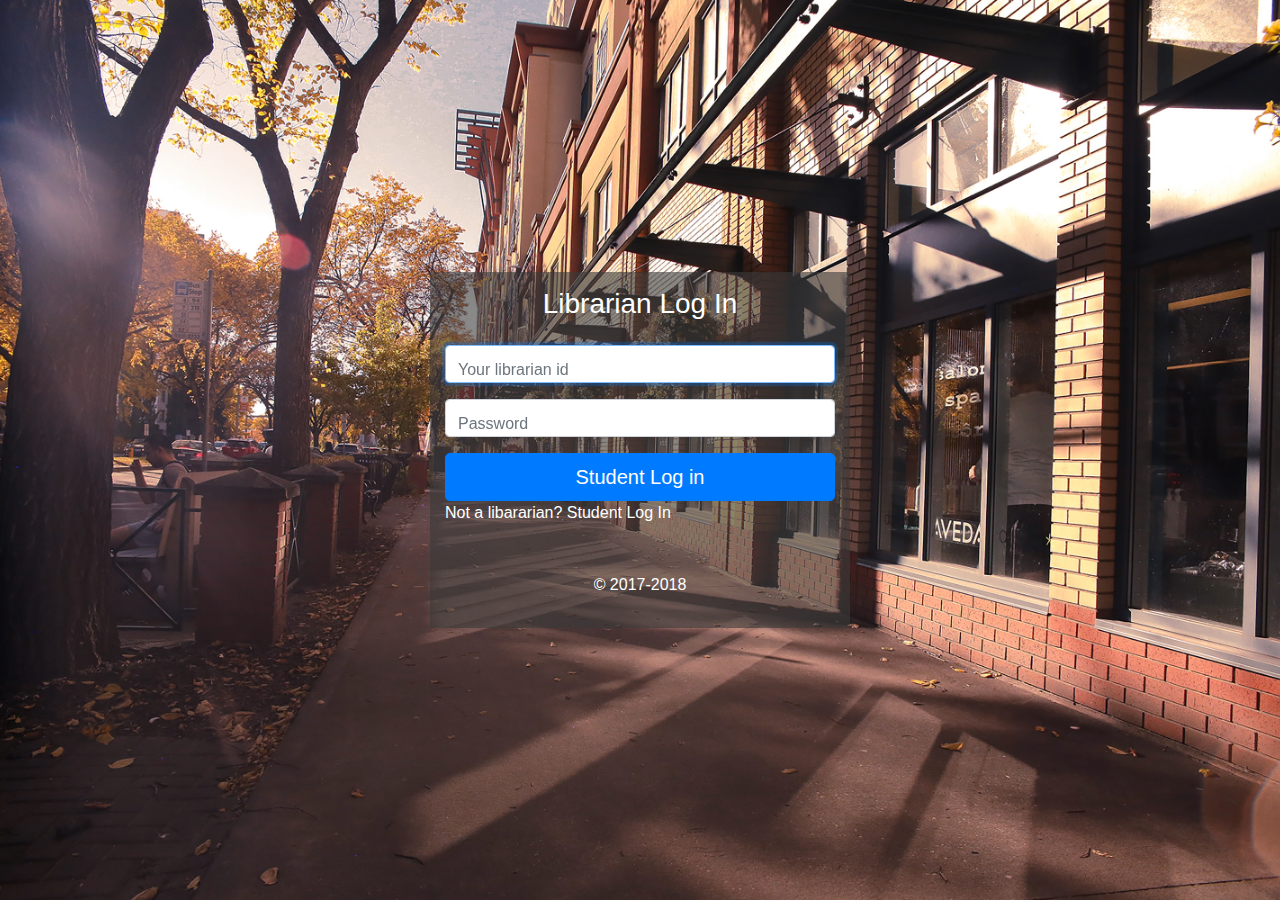
==== index2.html @ bc31e075 "proj moved to git" ====
<!DOCTYPE html>
<html lang="en" >
<head>
  <meta charset="utf-8">
    <meta name="viewport" content="width=device-width, initial-scale=1, shrink-to-fit=no">
    <meta name="description" content="">
    <meta name="author" content="">
    <link rel="icon" href="../../../../favicon.ico">
    <title>Log In</title>
  
  
    <link rel="stylesheet" href="https://stackpath.bootstrapcdn.com/bootstrap/4.3.1/css/bootstrap.min.css" integrity="sha384-ggOyR0iXCbMQv3Xipma34MD+dH/1fQ784/j6cY/iJTQUOhcWr7x9JvoRxT2MZw1T" crossorigin="anonymous">

    <!-- Bootstrap core CSS -->
    <link href="../../dist/css/bootstrap.min.css" rel="stylesheet">

    <!-- Custom styles for this template -->
    <link href="assets/css/floating-labels.css" rel="stylesheet">
  
</head>
<body>
      <form class="form-signin" action="./api/user/login.lib.php" method="GET">
        <div class="text-center mb-4">
          <h1 class="h3 mb-3 font-weight-normal text-white">Librarian Log In</h1>
        </div>
        <div class="form-label-group">
            <input type="text" id="username" name="username" class="form-control" placeholder="Student Id" required autofocus>
            <label for="username" class="text-muted">Your librarian id</label>
        </div>
        <div class="form-label-group">
          <input type="password" id="password" name="password" class="form-control" placeholder="Password" required>
          <label for="password" class="text-muted">Password</label>
        </div>
        <div class="group">
          <!--input type="submit" class="button" value="Log In" -->
          <button class="btn btn-lg btn-primary btn-block" type="submit">Student Log in</button>
          <a id="lib" href="index.html" class="text-decoration-none">Not a libararian? Student Log In</a>
          <p class="mt-5 mb-3 text-white text-center ">&copy; 2017-2018</p>
        </div>
      </form>

      <script src="https://code.jquery.com/jquery-3.3.1.slim.min.js" integrity="sha384-q8i/X+965DzO0rT7abK41JStQIAqVgRVzpbzo5smXKp4YfRvH+8abtTE1Pi6jizo" crossorigin="anonymous"></script>
      <script src="https://cdnjs.cloudflare.com/ajax/libs/popper.js/1.14.7/umd/popper.min.js" integrity="sha384-UO2eT0CpHqdSJQ6hJty5KVphtPhzWj9WO1clHTMGa3JDZwrnQq4sF86dIHNDz0W1" crossorigin="anonymous"></script>
      <script src="https://stackpath.bootstrapcdn.com/bootstrap/4.3.1/js/bootstrap.min.js" integrity="sha384-JjSmVgyd0p3pXB1rRibZUAYoIIy6OrQ6VrjIEaFf/nJGzIxFDsf4x0xIM+B07jRM" crossorigin="anonymous"></script> 
</body>
</html>
---- assets/css/floating-labels.css ----
:root {
    --input-padding-x: .75rem;
    --input-padding-y: .75rem;
  }
  
  html,
  body {
    height: 100%;
  }
  
  body {
    display: -ms-flexbox;
    display: -webkit-box;
    display: flex;
    -ms-flex-align: center;
    -ms-flex-pack: center;
    -webkit-box-align: center;
    align-items: center;
    -webkit-box-pack: center;
    justify-content: center;
    padding-top: 40px;
    padding-bottom: 40px;
    background-color: #f5f5f5;
    background-image:  url("../images/college.jpg");
    background-position: center; 
  background-repeat: no-repeat;
  background-size: cover; 
  }
  
  .form-signin {
    width: 100%;
    max-width: 420px;
    padding: 15px;
    margin: 0 auto;
    background-color: rgba(58,58,58,0.6);
  }
  
  .form-label-group {
    position: relative;
    margin-bottom: 1rem;
  }
  
  .form-label-group > input,
  .form-label-group > label {
    padding: var(--input-padding-y) var(--input-padding-x);
  }
  
  .form-label-group > label {
    position: absolute;
    top: 0;
    left: 0;
    display: block;
    width: 100%;
    margin-bottom: 0; /* Override default `<label>` margin */
    line-height: 1.5;
    color: #495057;
    border: 1px solid transparent;
    border-radius: .25rem;
    transition: all .1s ease-in-out;
  }
  
  .form-label-group input::-webkit-input-placeholder {
    color: transparent;
  }
  
  .form-label-group input:-ms-input-placeholder {
    color: transparent;
  }
  
  .form-label-group input::-ms-input-placeholder {
    color: transparent;
  }
  
  .form-label-group input::-moz-placeholder {
    color: transparent;
  }
  
  .form-label-group input::placeholder {
    color: transparent;
  }
  
  .form-label-group input:not(:placeholder-shown) {
    padding-top: calc(var(--input-padding-y) + var(--input-padding-y) * (2 / 3));
    padding-bottom: calc(var(--input-padding-y) / 3);
  }
  
  .form-label-group input:not(:placeholder-shown) ~ label {
    padding-top: calc(var(--input-padding-y) / 3);
    padding-bottom: calc(var(--input-padding-y) / 3);
    font-size: 12px;
    color: #777;
  }

  #lib, #stud {
    color: white;
    display: block;
  }

  #lib:hover,  #stud:hover {
    color: rgb(0, 85, 197);
    background-color: white;
    display: block;
  }
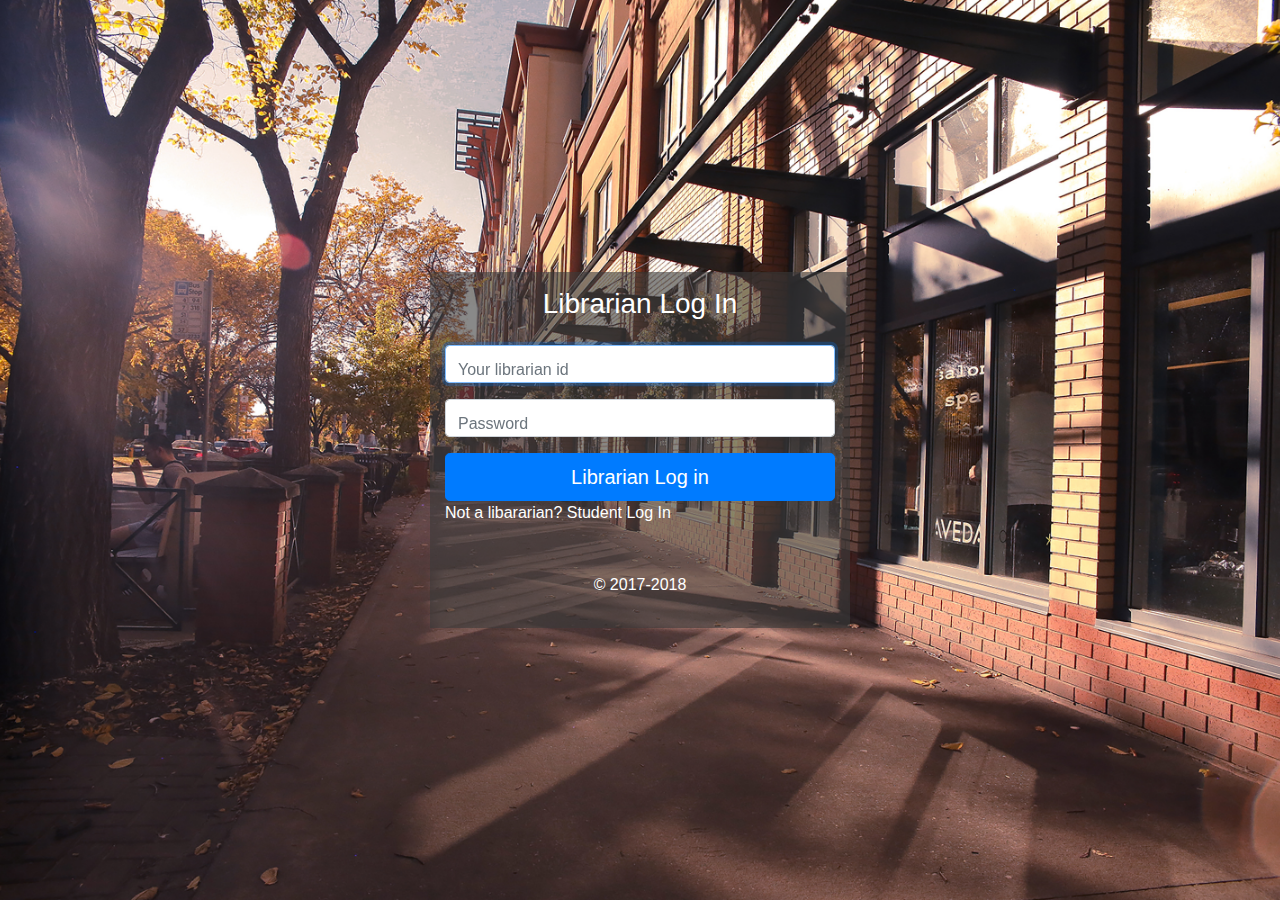
==== commit 95cbc709: "read operaion for admin page" ====
--- a/index2.html
+++ b/index2.html
@@ -33,7 +33,7 @@
         </div>
         <div class="group">
           <!--input type="submit" class="button" value="Log In" -->
-          <button class="btn btn-lg btn-primary btn-block" type="submit">Student Log in</button>
+          <button class="btn btn-lg btn-primary btn-block" type="submit">Librarian Log in</button>
           <a id="lib" href="index.html" class="text-decoration-none">Not a libararian? Student Log In</a>
           <p class="mt-5 mb-3 text-white text-center ">&copy; 2017-2018</p>
         </div>
